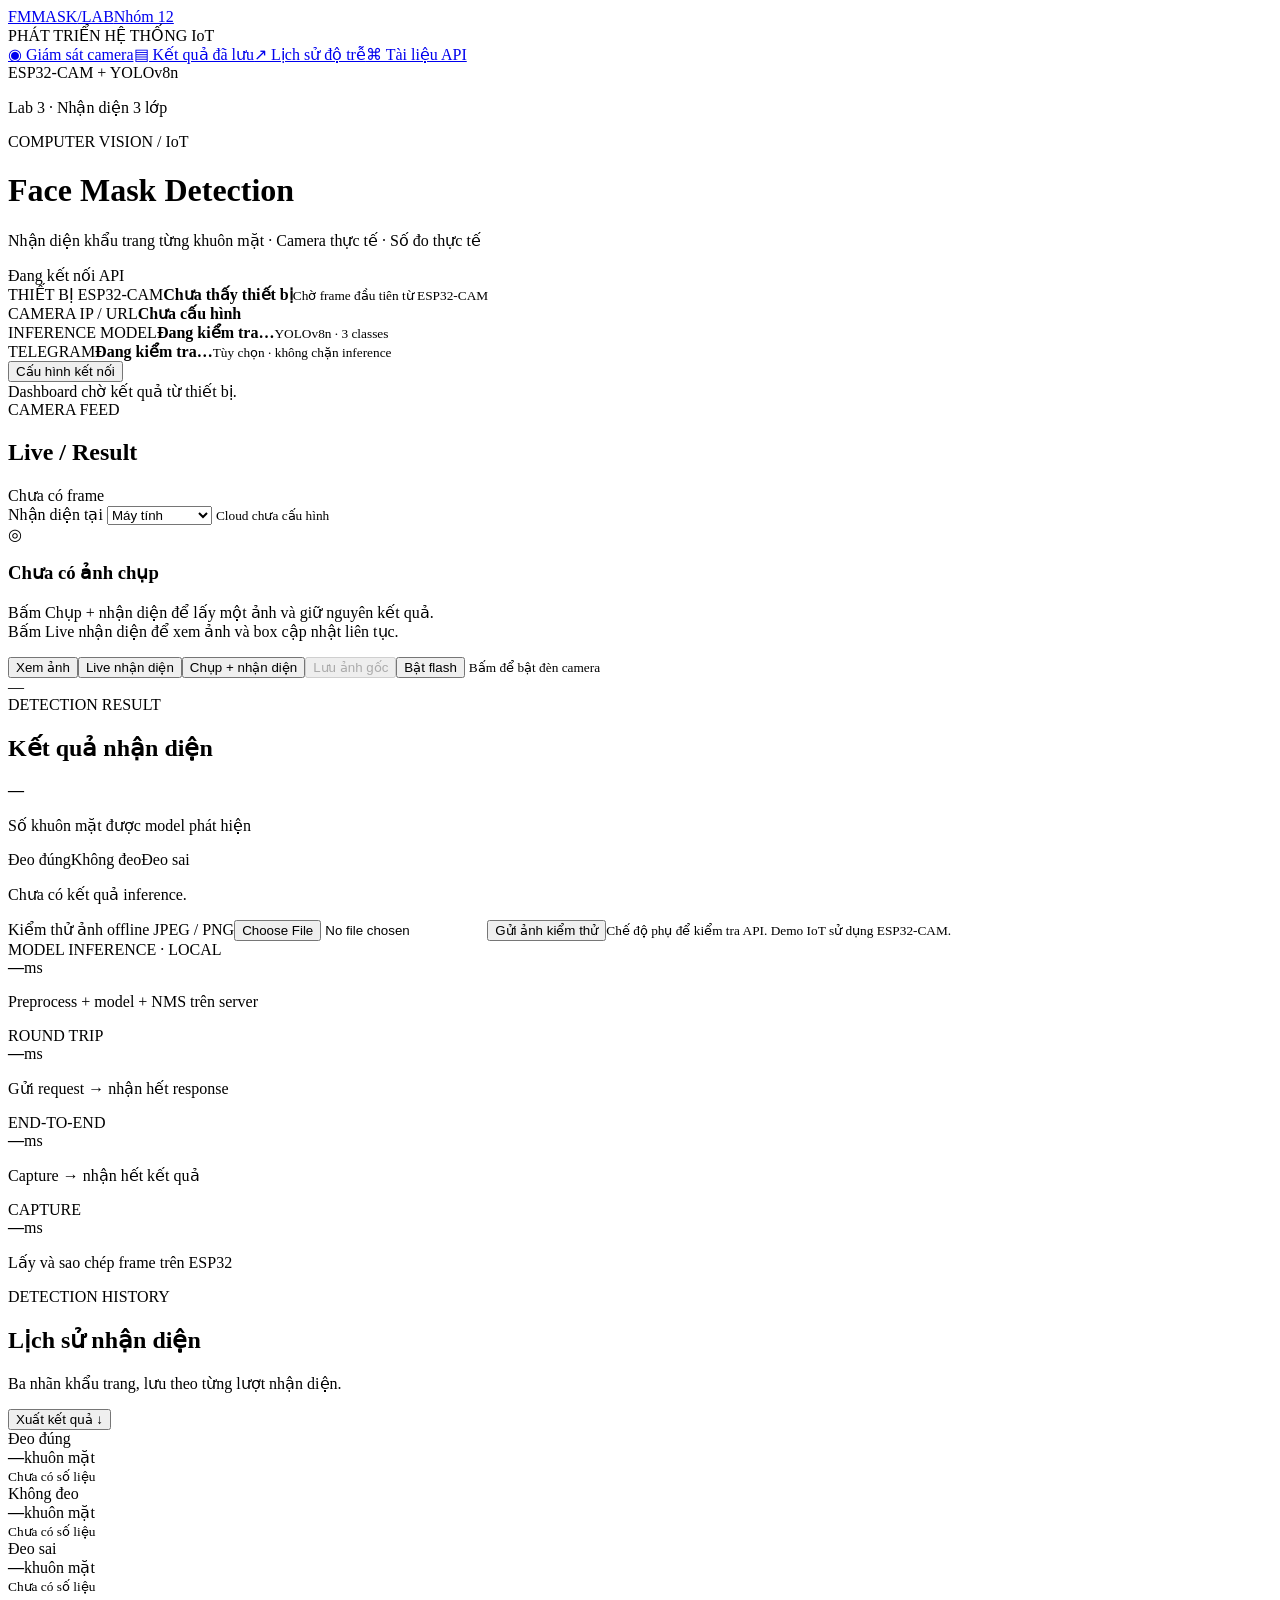
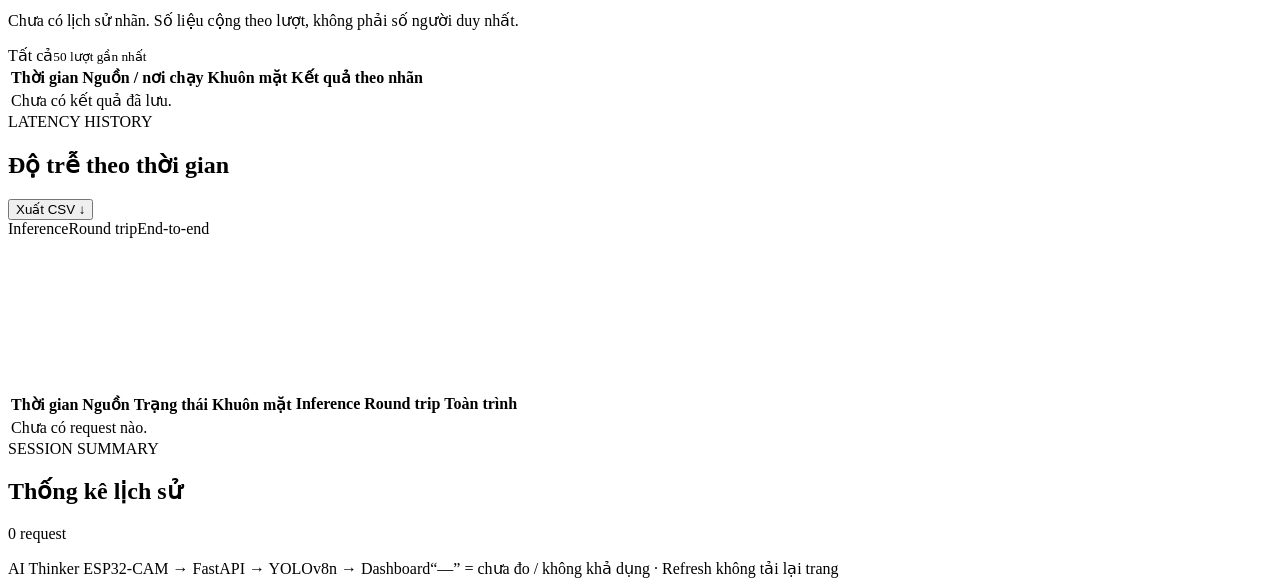
==== web/index.html @ 981dee3c "Add Lab 2 project for Nhom 12" ====
<!doctype html>
<html lang="vi">
<head>
<meta charset="utf-8"><meta name="viewport" content="width=device-width,initial-scale=1">
<title>Face Mask Detection · IoT Lab 3</title>
<link rel="stylesheet" href="/static/style.css?v=20261012-group12-4"><script defer src="/static/app.js?v=20261012-group12-4"></script>
</head>
<body>
<div class="shell">
<aside>
  <a class="brand" href="/"><span class="brand-mark">FM</span><span class="brand-identity"><span>MASK<span class="brand-light">/LAB</span></span><span class="brand-group">Nhóm 12</span></span></a>
  <div class="side-label">PHÁT TRIỂN HỆ THỐNG IoT</div>
  <nav><a class="active" href="#monitor">◉ Giám sát camera</a><a href="#recognition">▤ Kết quả đã lưu</a><a href="#history">↗ Lịch sử độ trễ</a><a href="/docs" target="_blank" rel="noopener">⌘ Tài liệu API</a></nav>
  <div class="side-bottom"><span class="small-dot"></span> ESP32-CAM + YOLOv8n<p>Lab 3 · Nhận diện 3 lớp</p></div>
</aside>
<main>
<header><div><div class="eyebrow">COMPUTER VISION / IoT</div><h1>Face Mask Detection</h1><p>Nhận diện khẩu trang từng khuôn mặt · Camera thực tế · Số đo thực tế</p></div><div class="header-right"><span id="clock"></span><span class="pill" id="apiBadge">Đang kết nối API</span></div></header>
<section class="connection">
  <div><span class="label">THIẾT BỊ ESP32-CAM</span><strong id="deviceStatus">Chưa thấy thiết bị</strong><small id="lastSeen">Chờ frame đầu tiên từ ESP32-CAM</small></div>
  <div><span class="label">CAMERA IP / URL</span><strong id="cameraAddress">Chưa cấu hình</strong><a id="cameraLink" target="_blank" rel="noopener" hidden>Mở camera ↗</a></div>
  <div><span class="label">INFERENCE MODEL</span><strong id="modelStatus">Đang kiểm tra…</strong><small id="modelDetails">YOLOv8n · 3 classes</small></div>
  <div><span class="label">TELEGRAM</span><strong id="telegramStatus">Đang kiểm tra…</strong><small id="telegramDetails">Tùy chọn · không chặn inference</small></div>
  <button class="secondary" id="settingsButton">Cấu hình kết nối</button>
</section>
<div id="notice" class="notice" role="status">Dashboard chờ kết quả từ thiết bị.</div>
<section id="settingsPanel" class="settings" hidden>
  <label>API URL<input id="apiInput" type="url" placeholder="http://127.0.0.1:8000"></label>
  <label>Camera URL<input id="cameraInput" type="url" placeholder="http://192.168.1.50"></label>
  <label>API key (nếu server yêu cầu)<input id="keyInput" type="password" autocomplete="off"></label>
  <button id="saveSettings">Áp dụng</button><small>URL mặc định lấy từ .env. API key chỉ giữ trong bộ nhớ trang.</small>
</section>
<div class="monitor-grid" id="monitor">
<section class="panel image-panel">
  <div class="section-heading"><div><span class="eyebrow">CAMERA FEED</span><h2>Live / Result</h2></div><span class="pill muted" id="frameSource">Chưa có frame</span></div>
  <label class="inference-control">Nhận diện tại
    <select id="inferenceTarget"><option value="local">Máy tính</option><option id="cloudOption" value="cloud" disabled>Cloud Render</option></select>
    <small id="cloudHint">Cloud chưa cấu hình</small>
  </label>
  <div class="image-stage"><div id="emptyFrame"><span class="camera-icon">◎</span><h3>Chưa có ảnh chụp</h3><p>Bấm Chụp + nhận diện để lấy một ảnh và giữ nguyên kết quả.<br>Bấm Live nhận diện để xem ảnh và box cập nhật liên tục.</p></div><img id="frame" alt="Ảnh thực tế từ ESP32-CAM và bounding box" hidden></div>
  <div class="image-toolbar"><div><button id="resultButton" class="selected">Xem ảnh</button><button id="liveButton" class="secondary">Live nhận diện</button><button id="captureButton" class="secondary">Chụp + nhận diện</button><button id="saveRawButton" class="secondary" disabled>Lưu ảnh gốc</button><button id="flashButton" class="secondary" aria-pressed="false">Bật flash</button><small id="captureTelegramStatus" role="status"></small>
              <small id="flashStatus" role="status">Bấm để bật đèn camera</small></div><span id="frameTime">—</span></div>
</section>
<section class="panel detection-panel">
  <div class="section-heading"><div><span class="eyebrow">DETECTION RESULT</span><h2>Kết quả nhận diện</h2></div><strong class="people-count" id="peopleCount">—</strong></div>
  <p class="subtext">Số khuôn mặt được model phát hiện</p>
  <div class="legend"><span><i class="green"></i>Đeo đúng</span><span><i class="red"></i>Không đeo</span><span><i class="amber"></i>Đeo sai</span></div>
  <div class="current-counts" id="currentCounts" aria-label="Số khuôn mặt theo nhãn của ảnh đang xem" hidden></div>
  <div id="detections" class="detections"><p class="empty-list">Chưa có kết quả inference.</p></div>
  <div class="test-area"><label for="testFile">Kiểm thử ảnh offline <span>JPEG / PNG</span></label><input type="file" id="testFile" accept="image/jpeg,image/png"><button id="testButton" class="secondary">Gửi ảnh kiểm thử</button><small>Chế độ phụ để kiểm tra API. Demo IoT sử dụng ESP32-CAM.</small></div>
</section>
</div>
<section class="latency-grid">
  <article class="latency-card"><span class="label" id="inferenceLocationLabel">MODEL INFERENCE · LOCAL</span><div><strong id="inferenceMs">—</strong><span>ms</span></div><p>Preprocess + model + NMS trên server</p></article>
  <article class="latency-card"><span class="label">ROUND TRIP</span><div><strong id="roundtripMs">—</strong><span>ms</span></div><p id="roundtripDefinition">Gửi request → nhận hết response</p></article>
  <article class="latency-card"><span class="label">END-TO-END</span><div><strong id="totalMs">—</strong><span>ms</span></div><p id="totalDefinition">Capture → nhận hết kết quả</p></article>
  <article class="latency-card"><span class="label">CAPTURE</span><div><strong id="captureMs">—</strong><span>ms</span></div><p>Lấy và sao chép frame trên ESP32</p></article>
</section>
<section class="panel recognition-panel" id="recognition">
  <div class="section-heading"><div><span class="eyebrow">DETECTION HISTORY</span><h2>Lịch sử nhận diện</h2><p class="section-description">Ba nhãn khẩu trang, lưu theo từng lượt nhận diện.</p></div><button id="recognitionExportButton" class="secondary">Xuất kết quả ↓</button></div>
  <div class="recognition-totals">
    <article class="recognition-stat correct"><span class="stat-label"><i class="green"></i>Đeo đúng</span><div><strong id="correctTotal">—</strong><span>khuôn mặt</span></div><small id="correctRequests">Chưa có số liệu</small></article>
    <article class="recognition-stat absent"><span class="stat-label"><i class="red"></i>Không đeo</span><div><strong id="absentTotal">—</strong><span>khuôn mặt</span></div><small id="absentRequests">Chưa có số liệu</small></article>
    <article class="recognition-stat incorrect"><span class="stat-label"><i class="amber"></i>Đeo sai</span><div><strong id="incorrectTotal">—</strong><span>khuôn mặt</span></div><small id="incorrectRequests">Chưa có số liệu</small></article>
  </div>
  <p class="recognition-note" id="recognitionSummaryNote">Chưa có lịch sử nhãn. Số liệu cộng theo lượt, không phải số người duy nhất.</p>
  <div class="recognition-toolbar"><span class="history-all">Tất cả</span><small id="recognitionRowsNote">50 lượt gần nhất</small></div>
  <div class="table-wrap recognition-table-wrap"><table class="recognition-table"><thead><tr><th>Thời gian</th><th>Nguồn / nơi chạy</th><th>Khuôn mặt</th><th>Kết quả theo nhãn</th></tr></thead><tbody id="recognitionBody"><tr><td colspan="4">Chưa có kết quả đã lưu.</td></tr></tbody></table></div>
</section>
<section class="panel history-panel" id="history">
  <div class="section-heading"><div><span class="eyebrow">LATENCY HISTORY</span><h2>Độ trễ theo thời gian</h2></div><button id="exportButton" class="secondary">Xuất CSV ↓</button></div>
  <div class="chart-legend"><span><i class="green"></i>Inference</span><span><i class="blue"></i>Round trip</span><span><i class="amber"></i>End-to-end</span></div>
  <canvas id="latencyChart" aria-label="Biểu đồ độ trễ của các request đã đo" role="img"></canvas>
  <div class="table-wrap"><table><thead><tr><th>Thời gian</th><th>Nguồn</th><th>Trạng thái</th><th>Khuôn mặt</th><th>Inference</th><th>Round trip</th><th>Toàn trình</th></tr></thead><tbody id="historyBody"><tr><td colspan="7">Chưa có request nào.</td></tr></tbody></table></div>
</section>
<section class="panel summary-panel"><div><span class="eyebrow">SESSION SUMMARY</span><h2>Thống kê lịch sử</h2><p id="requestCount">0 request</p></div><div id="summaryValues"></div></section>
<footer><span>AI Thinker ESP32-CAM → FastAPI → YOLOv8n → Dashboard</span><span>“—” = chưa đo / không khả dụng · Refresh không tải lại trang</span></footer>
</main>
</div>
</body>
</html>
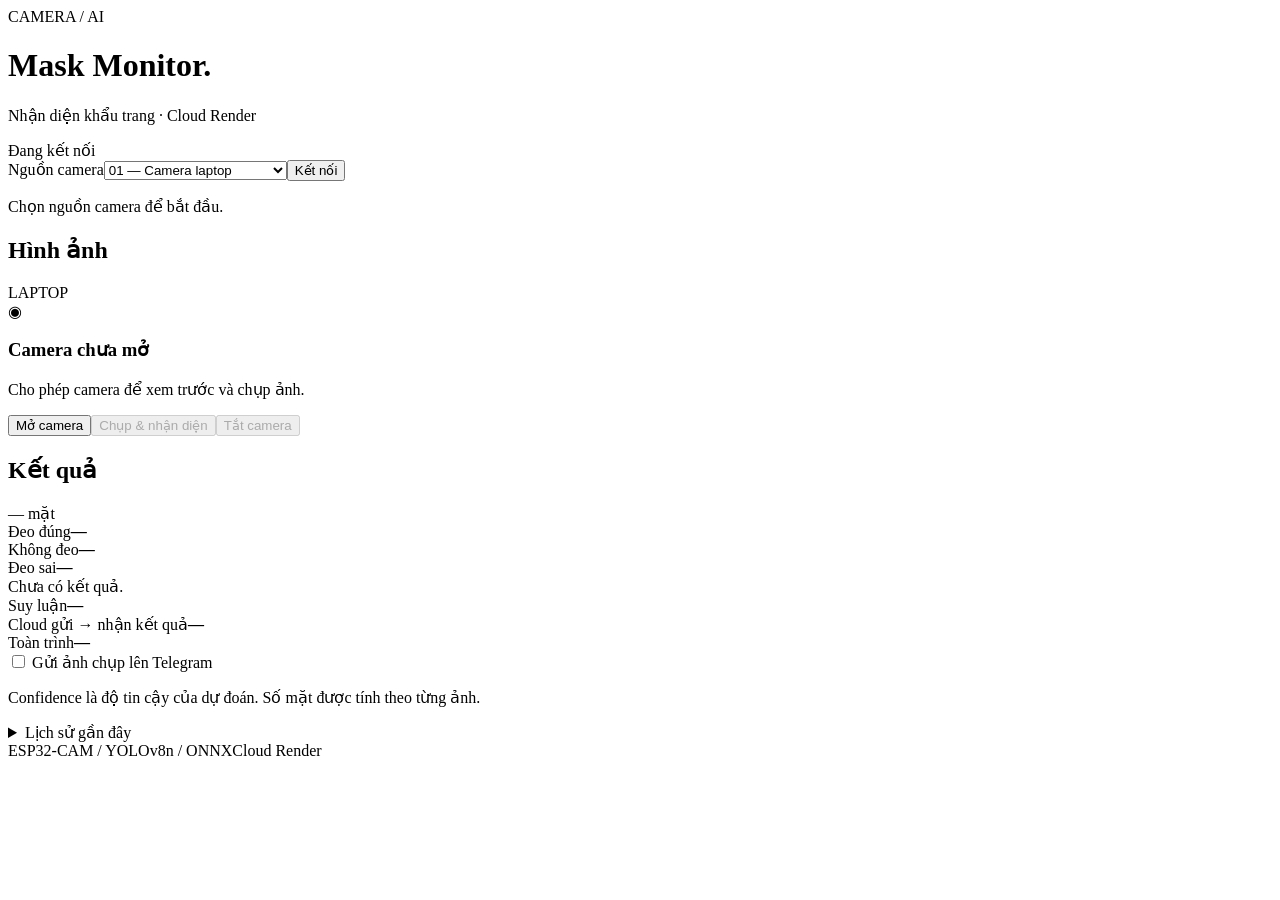
==== commit d4eaeeca: "update" ====
--- a/web/index.html
+++ b/web/index.html
@@ -1,80 +1 @@
-<!doctype html>
-<html lang="vi">
-<head>
-<meta charset="utf-8"><meta name="viewport" content="width=device-width,initial-scale=1">
-<title>Face Mask Detection · IoT Lab 3</title>
-<link rel="stylesheet" href="/static/style.css?v=20261012-group12-4"><script defer src="/static/app.js?v=20261012-group12-4"></script>
-</head>
-<body>
-<div class="shell">
-<aside>
-  <a class="brand" href="/"><span class="brand-mark">FM</span><span class="brand-identity"><span>MASK<span class="brand-light">/LAB</span></span><span class="brand-group">Nhóm 12</span></span></a>
-  <div class="side-label">PHÁT TRIỂN HỆ THỐNG IoT</div>
-  <nav><a class="active" href="#monitor">◉ Giám sát camera</a><a href="#recognition">▤ Kết quả đã lưu</a><a href="#history">↗ Lịch sử độ trễ</a><a href="/docs" target="_blank" rel="noopener">⌘ Tài liệu API</a></nav>
-  <div class="side-bottom"><span class="small-dot"></span> ESP32-CAM + YOLOv8n<p>Lab 3 · Nhận diện 3 lớp</p></div>
-</aside>
-<main>
-<header><div><div class="eyebrow">COMPUTER VISION / IoT</div><h1>Face Mask Detection</h1><p>Nhận diện khẩu trang từng khuôn mặt · Camera thực tế · Số đo thực tế</p></div><div class="header-right"><span id="clock"></span><span class="pill" id="apiBadge">Đang kết nối API</span></div></header>
-<section class="connection">
-  <div><span class="label">THIẾT BỊ ESP32-CAM</span><strong id="deviceStatus">Chưa thấy thiết bị</strong><small id="lastSeen">Chờ frame đầu tiên từ ESP32-CAM</small></div>
-  <div><span class="label">CAMERA IP / URL</span><strong id="cameraAddress">Chưa cấu hình</strong><a id="cameraLink" target="_blank" rel="noopener" hidden>Mở camera ↗</a></div>
-  <div><span class="label">INFERENCE MODEL</span><strong id="modelStatus">Đang kiểm tra…</strong><small id="modelDetails">YOLOv8n · 3 classes</small></div>
-  <div><span class="label">TELEGRAM</span><strong id="telegramStatus">Đang kiểm tra…</strong><small id="telegramDetails">Tùy chọn · không chặn inference</small></div>
-  <button class="secondary" id="settingsButton">Cấu hình kết nối</button>
-</section>
-<div id="notice" class="notice" role="status">Dashboard chờ kết quả từ thiết bị.</div>
-<section id="settingsPanel" class="settings" hidden>
-  <label>API URL<input id="apiInput" type="url" placeholder="http://127.0.0.1:8000"></label>
-  <label>Camera URL<input id="cameraInput" type="url" placeholder="http://192.168.1.50"></label>
-  <label>API key (nếu server yêu cầu)<input id="keyInput" type="password" autocomplete="off"></label>
-  <button id="saveSettings">Áp dụng</button><small>URL mặc định lấy từ .env. API key chỉ giữ trong bộ nhớ trang.</small>
-</section>
-<div class="monitor-grid" id="monitor">
-<section class="panel image-panel">
-  <div class="section-heading"><div><span class="eyebrow">CAMERA FEED</span><h2>Live / Result</h2></div><span class="pill muted" id="frameSource">Chưa có frame</span></div>
-  <label class="inference-control">Nhận diện tại
-    <select id="inferenceTarget"><option value="local">Máy tính</option><option id="cloudOption" value="cloud" disabled>Cloud Render</option></select>
-    <small id="cloudHint">Cloud chưa cấu hình</small>
-  </label>
-  <div class="image-stage"><div id="emptyFrame"><span class="camera-icon">◎</span><h3>Chưa có ảnh chụp</h3><p>Bấm Chụp + nhận diện để lấy một ảnh và giữ nguyên kết quả.<br>Bấm Live nhận diện để xem ảnh và box cập nhật liên tục.</p></div><img id="frame" alt="Ảnh thực tế từ ESP32-CAM và bounding box" hidden></div>
-  <div class="image-toolbar"><div><button id="resultButton" class="selected">Xem ảnh</button><button id="liveButton" class="secondary">Live nhận diện</button><button id="captureButton" class="secondary">Chụp + nhận diện</button><button id="saveRawButton" class="secondary" disabled>Lưu ảnh gốc</button><button id="flashButton" class="secondary" aria-pressed="false">Bật flash</button><small id="captureTelegramStatus" role="status"></small>
-              <small id="flashStatus" role="status">Bấm để bật đèn camera</small></div><span id="frameTime">—</span></div>
-</section>
-<section class="panel detection-panel">
-  <div class="section-heading"><div><span class="eyebrow">DETECTION RESULT</span><h2>Kết quả nhận diện</h2></div><strong class="people-count" id="peopleCount">—</strong></div>
-  <p class="subtext">Số khuôn mặt được model phát hiện</p>
-  <div class="legend"><span><i class="green"></i>Đeo đúng</span><span><i class="red"></i>Không đeo</span><span><i class="amber"></i>Đeo sai</span></div>
-  <div class="current-counts" id="currentCounts" aria-label="Số khuôn mặt theo nhãn của ảnh đang xem" hidden></div>
-  <div id="detections" class="detections"><p class="empty-list">Chưa có kết quả inference.</p></div>
-  <div class="test-area"><label for="testFile">Kiểm thử ảnh offline <span>JPEG / PNG</span></label><input type="file" id="testFile" accept="image/jpeg,image/png"><button id="testButton" class="secondary">Gửi ảnh kiểm thử</button><small>Chế độ phụ để kiểm tra API. Demo IoT sử dụng ESP32-CAM.</small></div>
-</section>
-</div>
-<section class="latency-grid">
-  <article class="latency-card"><span class="label" id="inferenceLocationLabel">MODEL INFERENCE · LOCAL</span><div><strong id="inferenceMs">—</strong><span>ms</span></div><p>Preprocess + model + NMS trên server</p></article>
-  <article class="latency-card"><span class="label">ROUND TRIP</span><div><strong id="roundtripMs">—</strong><span>ms</span></div><p id="roundtripDefinition">Gửi request → nhận hết response</p></article>
-  <article class="latency-card"><span class="label">END-TO-END</span><div><strong id="totalMs">—</strong><span>ms</span></div><p id="totalDefinition">Capture → nhận hết kết quả</p></article>
-  <article class="latency-card"><span class="label">CAPTURE</span><div><strong id="captureMs">—</strong><span>ms</span></div><p>Lấy và sao chép frame trên ESP32</p></article>
-</section>
-<section class="panel recognition-panel" id="recognition">
-  <div class="section-heading"><div><span class="eyebrow">DETECTION HISTORY</span><h2>Lịch sử nhận diện</h2><p class="section-description">Ba nhãn khẩu trang, lưu theo từng lượt nhận diện.</p></div><button id="recognitionExportButton" class="secondary">Xuất kết quả ↓</button></div>
-  <div class="recognition-totals">
-    <article class="recognition-stat correct"><span class="stat-label"><i class="green"></i>Đeo đúng</span><div><strong id="correctTotal">—</strong><span>khuôn mặt</span></div><small id="correctRequests">Chưa có số liệu</small></article>
-    <article class="recognition-stat absent"><span class="stat-label"><i class="red"></i>Không đeo</span><div><strong id="absentTotal">—</strong><span>khuôn mặt</span></div><small id="absentRequests">Chưa có số liệu</small></article>
-    <article class="recognition-stat incorrect"><span class="stat-label"><i class="amber"></i>Đeo sai</span><div><strong id="incorrectTotal">—</strong><span>khuôn mặt</span></div><small id="incorrectRequests">Chưa có số liệu</small></article>
-  </div>
-  <p class="recognition-note" id="recognitionSummaryNote">Chưa có lịch sử nhãn. Số liệu cộng theo lượt, không phải số người duy nhất.</p>
-  <div class="recognition-toolbar"><span class="history-all">Tất cả</span><small id="recognitionRowsNote">50 lượt gần nhất</small></div>
-  <div class="table-wrap recognition-table-wrap"><table class="recognition-table"><thead><tr><th>Thời gian</th><th>Nguồn / nơi chạy</th><th>Khuôn mặt</th><th>Kết quả theo nhãn</th></tr></thead><tbody id="recognitionBody"><tr><td colspan="4">Chưa có kết quả đã lưu.</td></tr></tbody></table></div>
-</section>
-<section class="panel history-panel" id="history">
-  <div class="section-heading"><div><span class="eyebrow">LATENCY HISTORY</span><h2>Độ trễ theo thời gian</h2></div><button id="exportButton" class="secondary">Xuất CSV ↓</button></div>
-  <div class="chart-legend"><span><i class="green"></i>Inference</span><span><i class="blue"></i>Round trip</span><span><i class="amber"></i>End-to-end</span></div>
-  <canvas id="latencyChart" aria-label="Biểu đồ độ trễ của các request đã đo" role="img"></canvas>
-  <div class="table-wrap"><table><thead><tr><th>Thời gian</th><th>Nguồn</th><th>Trạng thái</th><th>Khuôn mặt</th><th>Inference</th><th>Round trip</th><th>Toàn trình</th></tr></thead><tbody id="historyBody"><tr><td colspan="7">Chưa có request nào.</td></tr></tbody></table></div>
-</section>
-<section class="panel summary-panel"><div><span class="eyebrow">SESSION SUMMARY</span><h2>Thống kê lịch sử</h2><p id="requestCount">0 request</p></div><div id="summaryValues"></div></section>
-<footer><span>AI Thinker ESP32-CAM → FastAPI → YOLOv8n → Dashboard</span><span>“—” = chưa đo / không khả dụng · Refresh không tải lại trang</span></footer>
-</main>
-</div>
-</body>
-</html>
+<!doctype html><html lang="vi"><head><meta charset="utf-8"><meta name="viewport" content="width=device-width,initial-scale=1"><title>Mask Monitor</title><link rel="stylesheet" href="/static/style.css?v=ocean5"><script defer src="/static/app.js?v=ocean5"></script></head><body><main><header><div><span class="overline">CAMERA / AI</span><h1>Mask Monitor<span>.</span></h1><p>Nhận diện khẩu trang · Cloud Render</p></div><span id="status" class="badge">Đang kết nối</span></header><section class="controls no-key"><label>Nguồn camera<select id="source"><option value="laptop">01 — Camera laptop</option><option value="device">02 — Thiết bị ESP32-CAM</option></select></label><label id="keyField" hidden>Khóa truy cập API<input id="key" type="password" autocomplete="off" placeholder="Nhập key của server"></label><button id="connect">Kết nối</button></section><p id="notice" role="status">Chọn nguồn camera để bắt đầu.</p><div class="grid"><section class="viewer"><div class="section-title"><h2>Hình ảnh</h2><span id="sourceLabel">LAPTOP</span></div><div class="stage"><video id="video" autoplay muted playsinline hidden></video><img id="resultImage" alt="Kết quả nhận diện" hidden><div id="empty"><span>◉</span><h3>Camera chưa mở</h3><p>Cho phép camera để xem trước và chụp ảnh.</p></div></div><div class="actions"><button id="start">Mở camera</button><button id="capture" disabled>Chụp & nhận diện</button><button id="stop" class="quiet" disabled>Tắt camera</button></div><p id="deviceHelp" hidden>ESP32-CAM phải chủ động gửi JPEG đến địa chỉ /predict của service Render. Cloud không truy cập được IP camera trong mạng nội bộ. Trang sẽ cập nhật kết quả thiết bị mỗi 3 giây.</p></section><section class="results"><div class="section-title"><h2>Kết quả</h2><span id="count">— mặt</span></div><div id="counts" class="counts"><div><span>Đeo đúng</span><b>—</b></div><div><span>Không đeo</span><b>—</b></div><div><span>Đeo sai</span><b>—</b></div></div><div id="detections" class="detections">Chưa có kết quả.</div><div class="metrics"><div><span>Suy luận</span><b id="inference">—</b></div><div><span>Cloud gửi → nhận kết quả</span><b id="elapsed">—</b></div><div><span>Toàn trình</span><b id="total">—</b></div></div><label class="check"><input id="telegram" type="checkbox"> Gửi ảnh chụp lên Telegram</label><small id="delivery"></small><p class="note">Confidence là độ tin cậy của dự đoán. Số mặt được tính theo từng ảnh.</p></section></div><details><summary>Lịch sử gần đây</summary><div class="table-wrap"><table><thead><tr><th>Thời gian</th><th>Nguồn</th><th>Số mặt</th><th>Suy luận</th><th>Cloud phản hồi</th><th>Toàn trình</th></tr></thead><tbody id="history"><tr><td colspan="6">Chưa có dữ liệu.</td></tr></tbody></table></div></details><footer><span>ESP32-CAM / YOLOv8n / ONNX</span><span id="runtime">Cloud Render</span></footer></main></body></html>
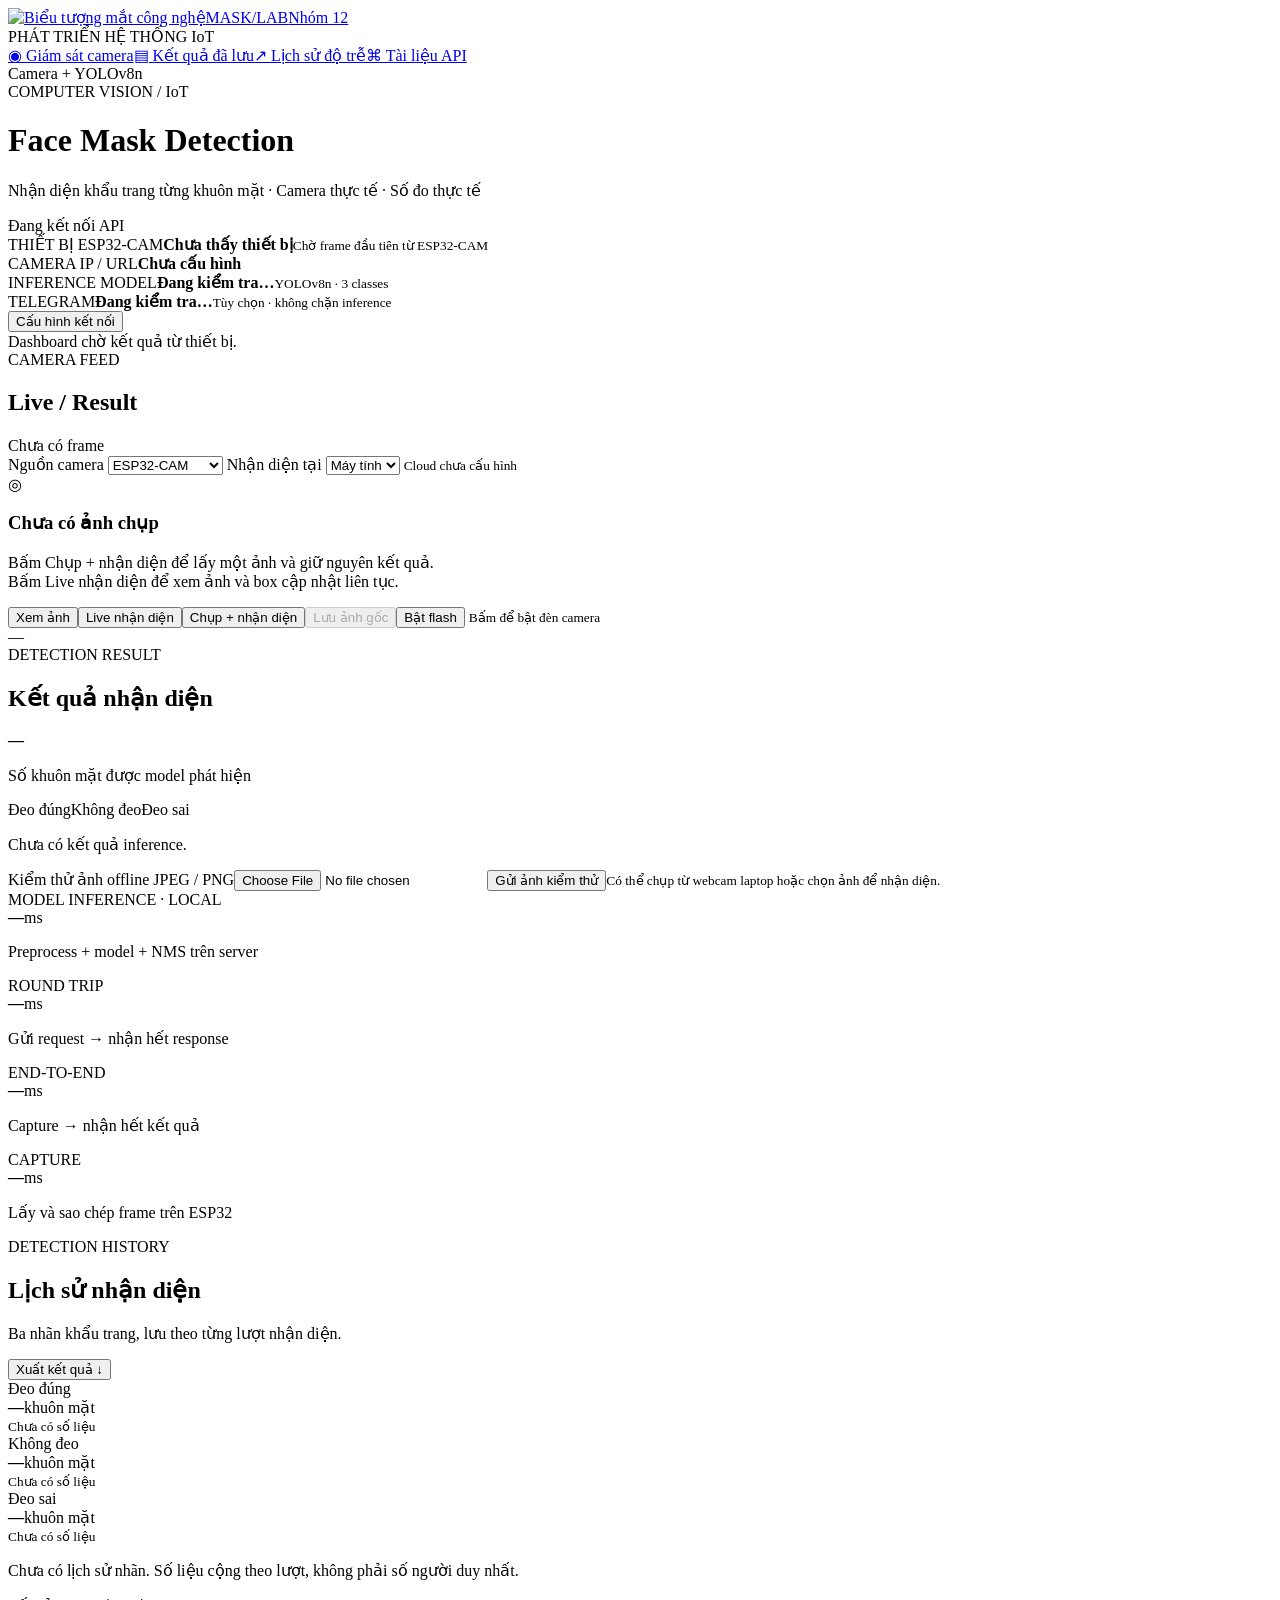
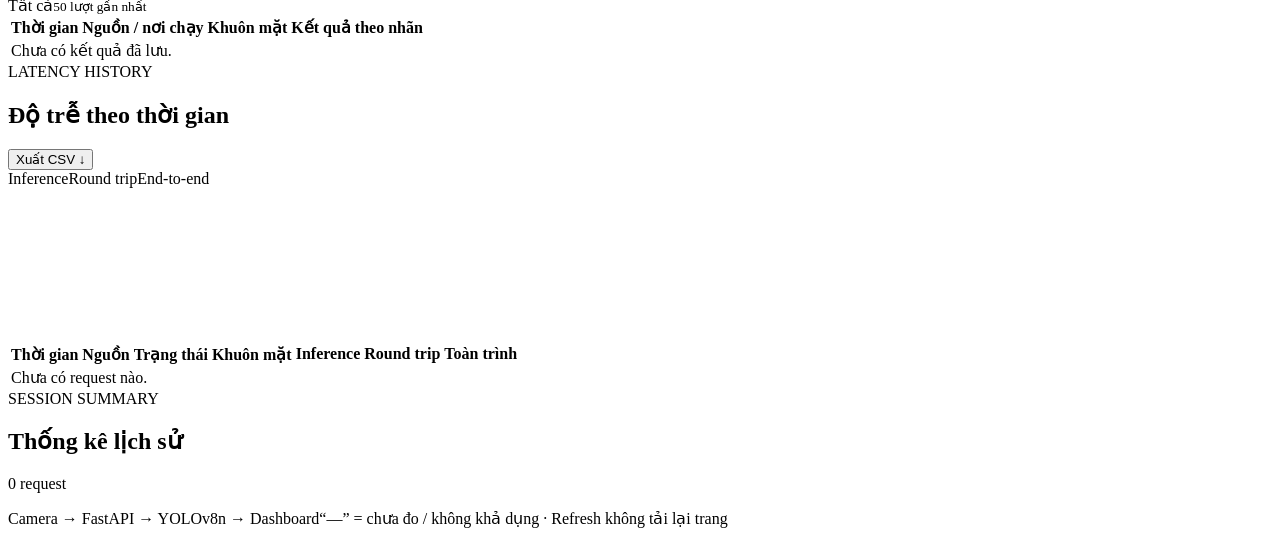
==== commit 9b30bbec: "Sync verified local V7 gateway and tidy Lab 2 repository" ====
--- a/web/index.html
+++ b/web/index.html
@@ -1 +1,83 @@
-<!doctype html><html lang="vi"><head><meta charset="utf-8"><meta name="viewport" content="width=device-width,initial-scale=1"><title>Mask Monitor</title><link rel="stylesheet" href="/static/style.css?v=ocean5"><script defer src="/static/app.js?v=ocean5"></script></head><body><main><header><div><span class="overline">CAMERA / AI</span><h1>Mask Monitor<span>.</span></h1><p>Nhận diện khẩu trang · Cloud Render</p></div><span id="status" class="badge">Đang kết nối</span></header><section class="controls no-key"><label>Nguồn camera<select id="source"><option value="laptop">01 — Camera laptop</option><option value="device">02 — Thiết bị ESP32-CAM</option></select></label><label id="keyField" hidden>Khóa truy cập API<input id="key" type="password" autocomplete="off" placeholder="Nhập key của server"></label><button id="connect">Kết nối</button></section><p id="notice" role="status">Chọn nguồn camera để bắt đầu.</p><div class="grid"><section class="viewer"><div class="section-title"><h2>Hình ảnh</h2><span id="sourceLabel">LAPTOP</span></div><div class="stage"><video id="video" autoplay muted playsinline hidden></video><img id="resultImage" alt="Kết quả nhận diện" hidden><div id="empty"><span>◉</span><h3>Camera chưa mở</h3><p>Cho phép camera để xem trước và chụp ảnh.</p></div></div><div class="actions"><button id="start">Mở camera</button><button id="capture" disabled>Chụp & nhận diện</button><button id="stop" class="quiet" disabled>Tắt camera</button></div><p id="deviceHelp" hidden>ESP32-CAM phải chủ động gửi JPEG đến địa chỉ /predict của service Render. Cloud không truy cập được IP camera trong mạng nội bộ. Trang sẽ cập nhật kết quả thiết bị mỗi 3 giây.</p></section><section class="results"><div class="section-title"><h2>Kết quả</h2><span id="count">— mặt</span></div><div id="counts" class="counts"><div><span>Đeo đúng</span><b>—</b></div><div><span>Không đeo</span><b>—</b></div><div><span>Đeo sai</span><b>—</b></div></div><div id="detections" class="detections">Chưa có kết quả.</div><div class="metrics"><div><span>Suy luận</span><b id="inference">—</b></div><div><span>Cloud gửi → nhận kết quả</span><b id="elapsed">—</b></div><div><span>Toàn trình</span><b id="total">—</b></div></div><label class="check"><input id="telegram" type="checkbox"> Gửi ảnh chụp lên Telegram</label><small id="delivery"></small><p class="note">Confidence là độ tin cậy của dự đoán. Số mặt được tính theo từng ảnh.</p></section></div><details><summary>Lịch sử gần đây</summary><div class="table-wrap"><table><thead><tr><th>Thời gian</th><th>Nguồn</th><th>Số mặt</th><th>Suy luận</th><th>Cloud phản hồi</th><th>Toàn trình</th></tr></thead><tbody id="history"><tr><td colspan="6">Chưa có dữ liệu.</td></tr></tbody></table></div></details><footer><span>ESP32-CAM / YOLOv8n / ONNX</span><span id="runtime">Cloud Render</span></footer></main></body></html>
+<!doctype html>
+<html lang="vi">
+<head>
+<meta charset="utf-8"><meta name="viewport" content="width=device-width,initial-scale=1">
+<title>Face Mask Detection · IoT Lab 2</title>
+<link rel="stylesheet" href="/static/style.css?v=20261028-layout-1"><script defer src="/static/webcam.js?v=20261028-layout-1"></script><script defer src="/static/app.js?v=20261028-layout-1"></script>
+</head>
+<body>
+<div class="shell">
+<aside>
+  <a class="brand" href="/"><img class="brand-mark brand-image" src="/static/logo-eye.jpg" width="38" height="38" alt="Biểu tượng mắt công nghệ"><span class="brand-identity"><span>MASK<span class="brand-light">/LAB</span></span><span class="brand-group">Nhóm 12</span></span></a>
+  <div class="side-label">PHÁT TRIỂN HỆ THỐNG IoT</div>
+  <nav><a class="active" href="#monitor">◉ Giám sát camera</a><a href="#recognition">▤ Kết quả đã lưu</a><a href="#history">↗ Lịch sử độ trễ</a><a href="/docs" target="_blank" rel="noopener">⌘ Tài liệu API</a></nav>
+  <div class="side-bottom"><span class="small-dot"></span> Camera + YOLOv8n</div>
+</aside>
+<main>
+<header><div><div class="eyebrow">COMPUTER VISION / IoT</div><h1>Face Mask Detection</h1><p>Nhận diện khẩu trang từng khuôn mặt · Camera thực tế · Số đo thực tế</p></div><div class="header-right"><span id="clock"></span><span class="pill" id="apiBadge">Đang kết nối API</span></div></header>
+<section class="connection">
+  <div><span class="label" id="cameraDeviceLabel">THIẾT BỊ ESP32-CAM</span><strong id="deviceStatus">Chưa thấy thiết bị</strong><small id="lastSeen">Chờ frame đầu tiên từ ESP32-CAM</small></div>
+  <div><span class="label" id="cameraAddressLabel">CAMERA IP / URL</span><strong id="cameraAddress">Chưa cấu hình</strong><a id="cameraLink" target="_blank" rel="noopener" hidden>Mở camera ↗</a></div>
+  <div><span class="label">INFERENCE MODEL</span><strong id="modelStatus">Đang kiểm tra…</strong><small id="modelDetails">YOLOv8n · 3 classes</small></div>
+  <div><span class="label">TELEGRAM</span><strong id="telegramStatus">Đang kiểm tra…</strong><small id="telegramDetails">Tùy chọn · không chặn inference</small></div>
+  <button class="secondary" id="settingsButton">Cấu hình kết nối</button>
+</section>
+<div id="notice" class="notice" role="status">Dashboard chờ kết quả từ thiết bị.</div>
+<section id="settingsPanel" class="settings" hidden>
+  <label>API URL<input id="apiInput" type="url" placeholder="http://127.0.0.1:8000"></label>
+  <label>Camera URL<input id="cameraInput" type="url" placeholder="http://192.168.1.50"></label>
+  <label>API key (nếu server yêu cầu)<input id="keyInput" type="password" autocomplete="off"></label>
+  <button id="saveSettings">Áp dụng</button><small>URL mặc định lấy từ .env. API key chỉ giữ trong bộ nhớ trang.</small>
+</section>
+<div class="monitor-grid" id="monitor">
+<section class="panel image-panel">
+  <div class="section-heading"><div><span class="eyebrow">CAMERA FEED</span><h2>Live / Result</h2></div><span class="pill muted" id="frameSource">Chưa có frame</span></div>
+  <div class="camera-controls"><label>Nguồn camera <select id="cameraSource"><option value="esp32">ESP32-CAM</option><option value="webcam">Webcam laptop</option></select></label>
+  <label class="inference-control">Nhận diện tại
+    <select id="inferenceTarget"><option value="local">Máy tính</option><option id="cloudOption" value="cloud" disabled>Cloud</option></select>
+    <small id="cloudHint">Cloud chưa cấu hình</small>
+  </label></div>
+  <div id="webcamControls" class="webcam-controls" hidden><button id="webcamToggle" class="secondary">Bật webcam</button><small id="webcamStatus">Webcam chưa bật · Không cần Camera URL</small></div>
+  <video id="webcamVideo" autoplay muted playsinline hidden></video>
+  <div class="image-stage"><div id="emptyFrame"><span class="camera-icon">◎</span><h3>Chưa có ảnh chụp</h3><p>Bấm Chụp + nhận diện để lấy một ảnh và giữ nguyên kết quả.<br>Bấm Live nhận diện để xem ảnh và box cập nhật liên tục.</p></div><img id="frame" alt="Ảnh từ camera và bounding box" hidden></div>
+  <div class="image-toolbar"><div><button id="resultButton" class="selected">Xem ảnh</button><button id="liveButton" class="secondary">Live nhận diện</button><button id="captureButton" class="secondary">Chụp + nhận diện</button><button id="saveRawButton" class="secondary" disabled>Lưu ảnh gốc</button><button id="flashButton" class="secondary" aria-pressed="false">Bật flash</button><small id="captureTelegramStatus" role="status"></small>
+              <small id="flashStatus" role="status">Bấm để bật đèn camera</small></div><span id="frameTime">—</span></div>
+</section>
+<section class="panel detection-panel">
+  <div class="section-heading"><div><span class="eyebrow">DETECTION RESULT</span><h2>Kết quả nhận diện</h2></div><strong class="people-count" id="peopleCount">—</strong></div>
+  <p class="subtext">Số khuôn mặt được model phát hiện</p>
+  <div class="legend"><span><i class="green"></i>Đeo đúng</span><span><i class="red"></i>Không đeo</span><span><i class="amber"></i>Đeo sai</span></div>
+  <div class="current-counts" id="currentCounts" aria-label="Số khuôn mặt theo nhãn của ảnh đang xem" hidden></div>
+  <div id="detections" class="detections"><p class="empty-list">Chưa có kết quả inference.</p></div>
+  <div class="test-area"><label for="testFile">Kiểm thử ảnh offline <span>JPEG / PNG</span></label><input type="file" id="testFile" accept="image/jpeg,image/png"><button id="testButton" class="secondary">Gửi ảnh kiểm thử</button><small>Có thể chụp từ webcam laptop hoặc chọn ảnh để nhận diện.</small></div>
+</section>
+</div>
+<section class="latency-grid">
+  <article class="latency-card"><span class="label" id="inferenceLocationLabel">MODEL INFERENCE · LOCAL</span><div><strong id="inferenceMs">—</strong><span>ms</span></div><p>Preprocess + model + NMS trên server</p></article>
+  <article class="latency-card"><span class="label">ROUND TRIP</span><div><strong id="roundtripMs">—</strong><span>ms</span></div><p id="roundtripDefinition">Gửi request → nhận hết response</p></article>
+  <article class="latency-card"><span class="label">END-TO-END</span><div><strong id="totalMs">—</strong><span>ms</span></div><p id="totalDefinition">Capture → nhận hết kết quả</p></article>
+  <article class="latency-card"><span class="label">CAPTURE</span><div><strong id="captureMs">—</strong><span>ms</span></div><p id="captureDefinition">Lấy và sao chép frame trên ESP32</p></article>
+</section>
+<section class="panel recognition-panel" id="recognition">
+  <div class="section-heading"><div><span class="eyebrow">DETECTION HISTORY</span><h2>Lịch sử nhận diện</h2><p class="section-description">Ba nhãn khẩu trang, lưu theo từng lượt nhận diện.</p></div><button id="recognitionExportButton" class="secondary">Xuất kết quả ↓</button></div>
+  <div class="recognition-totals">
+    <article class="recognition-stat correct"><span class="stat-label"><i class="green"></i>Đeo đúng</span><div><strong id="correctTotal">—</strong><span>khuôn mặt</span></div><small id="correctRequests">Chưa có số liệu</small></article>
+    <article class="recognition-stat absent"><span class="stat-label"><i class="red"></i>Không đeo</span><div><strong id="absentTotal">—</strong><span>khuôn mặt</span></div><small id="absentRequests">Chưa có số liệu</small></article>
+    <article class="recognition-stat incorrect"><span class="stat-label"><i class="amber"></i>Đeo sai</span><div><strong id="incorrectTotal">—</strong><span>khuôn mặt</span></div><small id="incorrectRequests">Chưa có số liệu</small></article>
+  </div>
+  <p class="recognition-note" id="recognitionSummaryNote">Chưa có lịch sử nhãn. Số liệu cộng theo lượt, không phải số người duy nhất.</p>
+  <div class="recognition-toolbar"><span class="history-all">Tất cả</span><small id="recognitionRowsNote">50 lượt gần nhất</small></div>
+  <div class="table-wrap recognition-table-wrap"><table class="recognition-table"><thead><tr><th>Thời gian</th><th>Nguồn / nơi chạy</th><th>Khuôn mặt</th><th>Kết quả theo nhãn</th></tr></thead><tbody id="recognitionBody"><tr><td colspan="4">Chưa có kết quả đã lưu.</td></tr></tbody></table></div>
+</section>
+<section class="panel history-panel" id="history">
+  <div class="section-heading"><div><span class="eyebrow">LATENCY HISTORY</span><h2>Độ trễ theo thời gian</h2></div><button id="exportButton" class="secondary">Xuất CSV ↓</button></div>
+  <div class="chart-legend"><span><i class="green"></i>Inference</span><span><i class="blue"></i>Round trip</span><span><i class="amber"></i>End-to-end</span></div>
+  <canvas id="latencyChart" aria-label="Biểu đồ độ trễ của các request đã đo" role="img"></canvas>
+  <div class="table-wrap"><table><thead><tr><th>Thời gian</th><th>Nguồn</th><th>Trạng thái</th><th>Khuôn mặt</th><th>Inference</th><th>Round trip</th><th>Toàn trình</th></tr></thead><tbody id="historyBody"><tr><td colspan="7">Chưa có request nào.</td></tr></tbody></table></div>
+</section>
+<section class="panel summary-panel"><div><span class="eyebrow">SESSION SUMMARY</span><h2>Thống kê lịch sử</h2><p id="requestCount">0 request</p></div><div id="summaryValues"></div></section>
+<footer><span>Camera → FastAPI → YOLOv8n → Dashboard</span><span>“—” = chưa đo / không khả dụng · Refresh không tải lại trang</span></footer>
+</main>
+</div>
+</body>
+</html>
